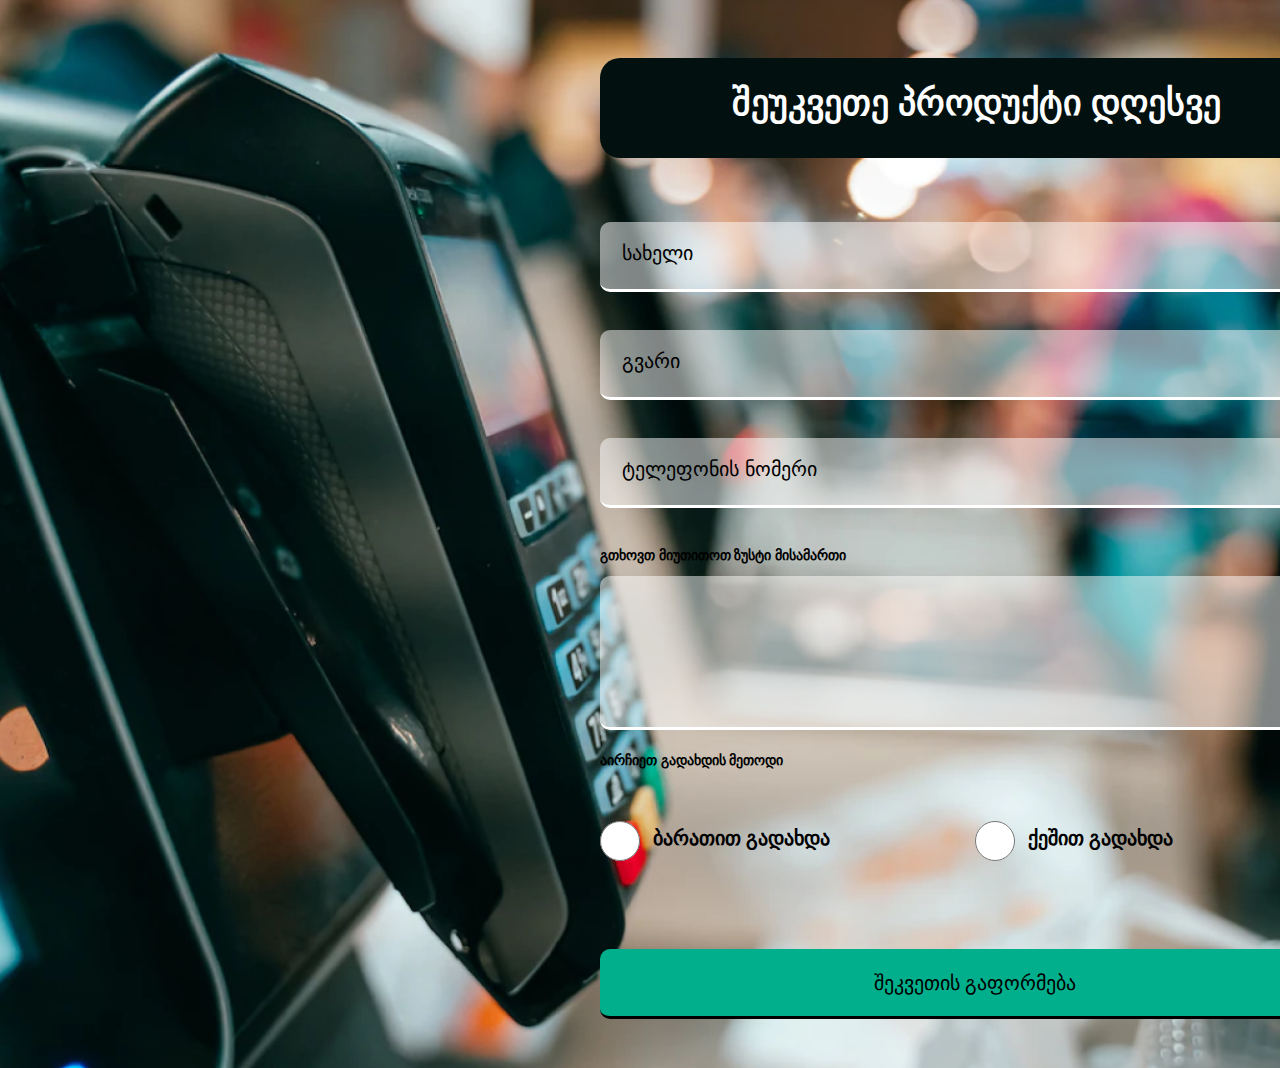
==== index.html @ 257ae3bf "Workshop IX" ====
<!DOCTYPE html>
<html lang="en">
<head>
    <meta charset="UTF-8">
    <meta http-equiv="X-UA-Compatible" content="IE=edge">
    <meta name="viewport" content="width=device-width, initial-scale=1.0">
    <title>Orderform</title>
 <link rel="stylesheet" href="/styles/styles.css">
</head>
<body>
    <header></header>
    <main>
<div class="order">
    <h2>შეუკვეთე პროდუქტი დღესვე</h2>
</div>
<form action="/success.html" method="get" class="form">
    <input type="text" name="firstname" id="firstname" placeholder="სახელი" required>
<input type="text" name="lastname" id="lastname"
placeholder="გვარი" required>
<input type="tel" name="tel" id="tel" placeholder="ტელეფონის ნომერი" required >
<label for="address" >გთხოვთ მიუთითოთ ზუსტი მისამართი</label>
<textarea name="address" id="address" cols="30" rows="10" required></textarea>
<p>აირჩიეთ გადახდის მეთოდი</p>
<div class="pay">
    <div class="paycard">
        <div class="otxk">
        </div>
<input type="radio" name="paymentmethod" id="card" required>
<label for="card" class="option one">ბარათით გადახდა</label>
</div>
<div class="paycash">
<input type="radio" name="paymentmethod" id="cash">
<label for="cash" class="option two">ქეშით გადახდა</label>
</div>
</div>
<input type="submit" value="შეკვეთის გაფორმება">
</form>
    </main>
    <footer></footer>
    </body>
</html>
---- styles/styles.css ----
*{
    margin:0;
    padding:0;
    box-sizing:border-box;
    text-decoration:none;
    list-style-type:none;
}
body{
    background-image:url(../img/bg.png);
    background-repeat:no-repeat;
    background-size:cover;
    
}
.order{
    width:750px;
    height:100px;
    border-radius:20px;
    background-color:#021010;
    margin:58px 90px 64px 600px;
    padding:24px 130px 30px 130px;
  
    
}
.order h2{
    color:#FFFFFF;
    font-size:36px;
    text-align:center;
    width:492px;
    height:48px;
}

.form{
    width:750px;
    height:720px;
    margin:0px 90px 126px 600px;
    
}
.form input,.form textarea{
    width:100%;
    height:70px;
    padding:22px;
    border-radius:10px;
    background-color:rgba(255, 255, 255, 0.5);
    border:none;
    border-bottom:3px solid #FFFFFF;
    margin-bottom:38px;
}
.form input::placeholder{
    color:#000000;
    font-size:20px;
}


.form label{
    font-weight:bold;
    font-size:14px;
   
    
}
.form textarea{
    width:100%;
    resize:none;
    height:154px;
    margin-top:12px;
    margin-bottom:18px;
}
p{
    font-size:14px;
    font-weight:bold;
    margin-bottom:52px;
}
.form input[type="radio"]{
    width:40px;
    height:40px;
    

} 
.pay{
    display:flex;
    justify-content:space-between;
    align-items:center;
   position:relative;
}
.paycard,.paycash{
  width:50%;
  }
.form .option{
    font-size:20px;
    top:5px;
   }
.form .one{
    margin-right:225px;
    position:absolute;
    left:7%;
   }
   .form .two{
    position:absolute;
    left:57%;
   } 
  

.form input[type="submit"]{
    margin-top:50px;
    background-color:#01AF8C;
    font-size:20px;
    border:none;
    border-bottom:3px solid #000000;
}


/* success HTML კოდები */
.box{
    width:750px;
    height:394px;
    background-color:#021010;
    margin:58px 90px 400px 600px;
    border-radius:20px;
    padding:70px 60px 70px 38px;
    
}
.box p{
    color:#FFFFFF;
    text-align:center;
    margin-bottom:30px;
}
.text1, .text2{
    font-size:36px;
}
.text3{
    font-size:20px;
}
.text4{
    margin:0 90px 102px 600px;
 
}
.text4 a{
background-color:#F5BA22;
padding:22px 162px;
border-radius:10px;
color:#000000;
font-size:18px;
width:100%;
}
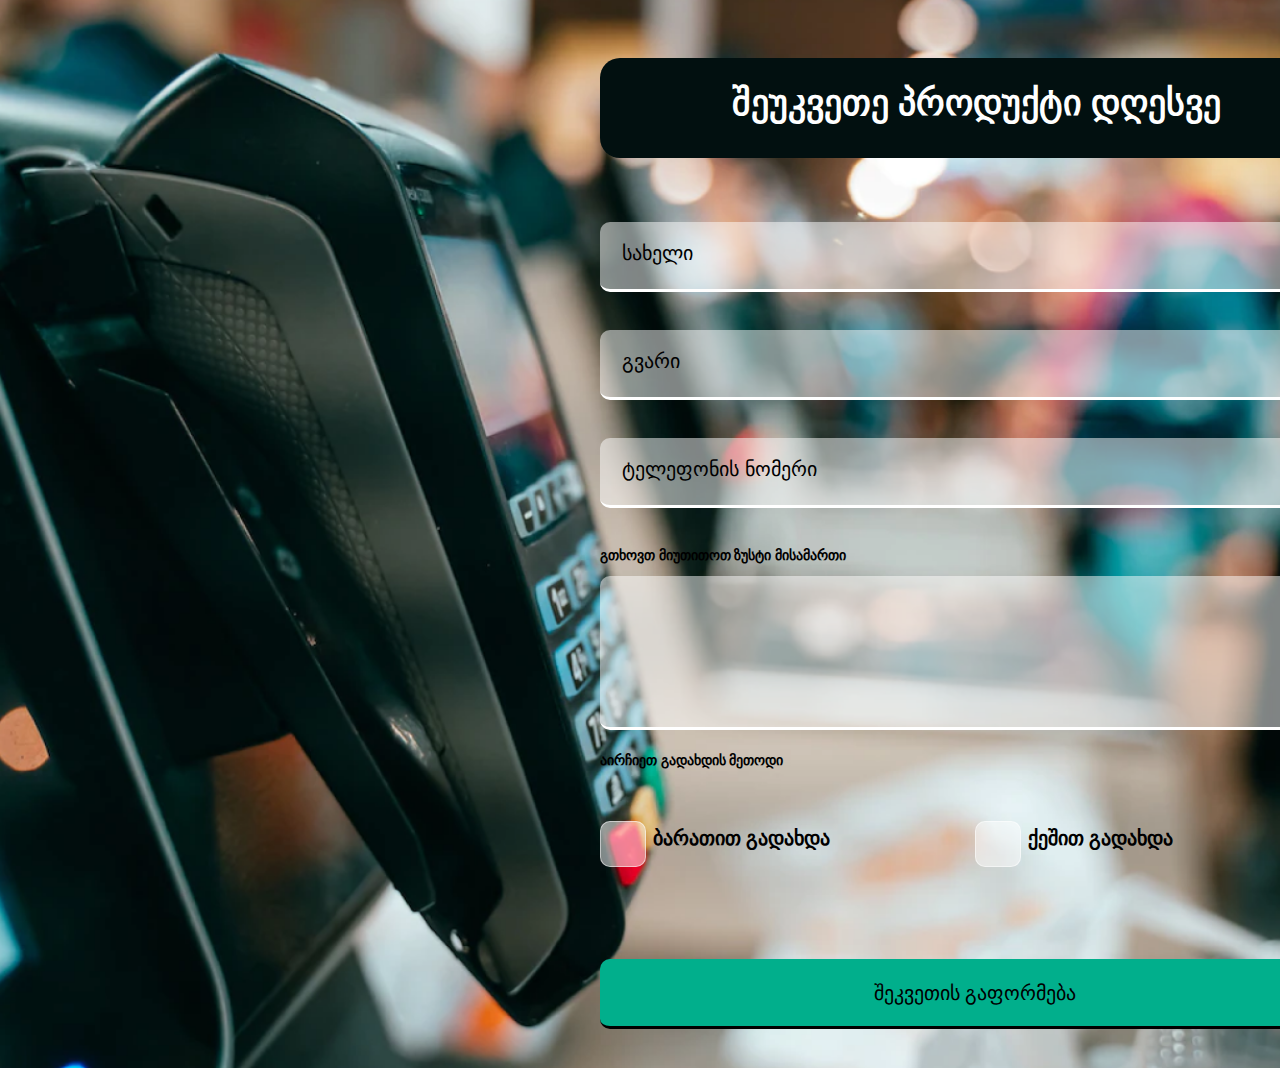
==== commit 2965a664: "დავალება IX Orderform" ====
--- a/styles/styles.css
+++ b/styles/styles.css
@@ -70,11 +70,19 @@
     margin-bottom:52px;
 }
 .form input[type="radio"]{
-    width:40px;
-    height:40px;
-    
+appearance:none;
+width: 40px;
+height: 40px;
+background-color:rgba(255, 255, 255, 0.5);
+border:solid 1px rgba(255, 255, 255, 0.5);
+position: relative;} 
 
-} 
+.form input[type="radio"]:checked{
+    background-image:url(../img/check.png);
+    background-size:cover;
+    background-repeat:no-repeat;
+}
+
 .pay{
     display:flex;
     justify-content:space-between;
